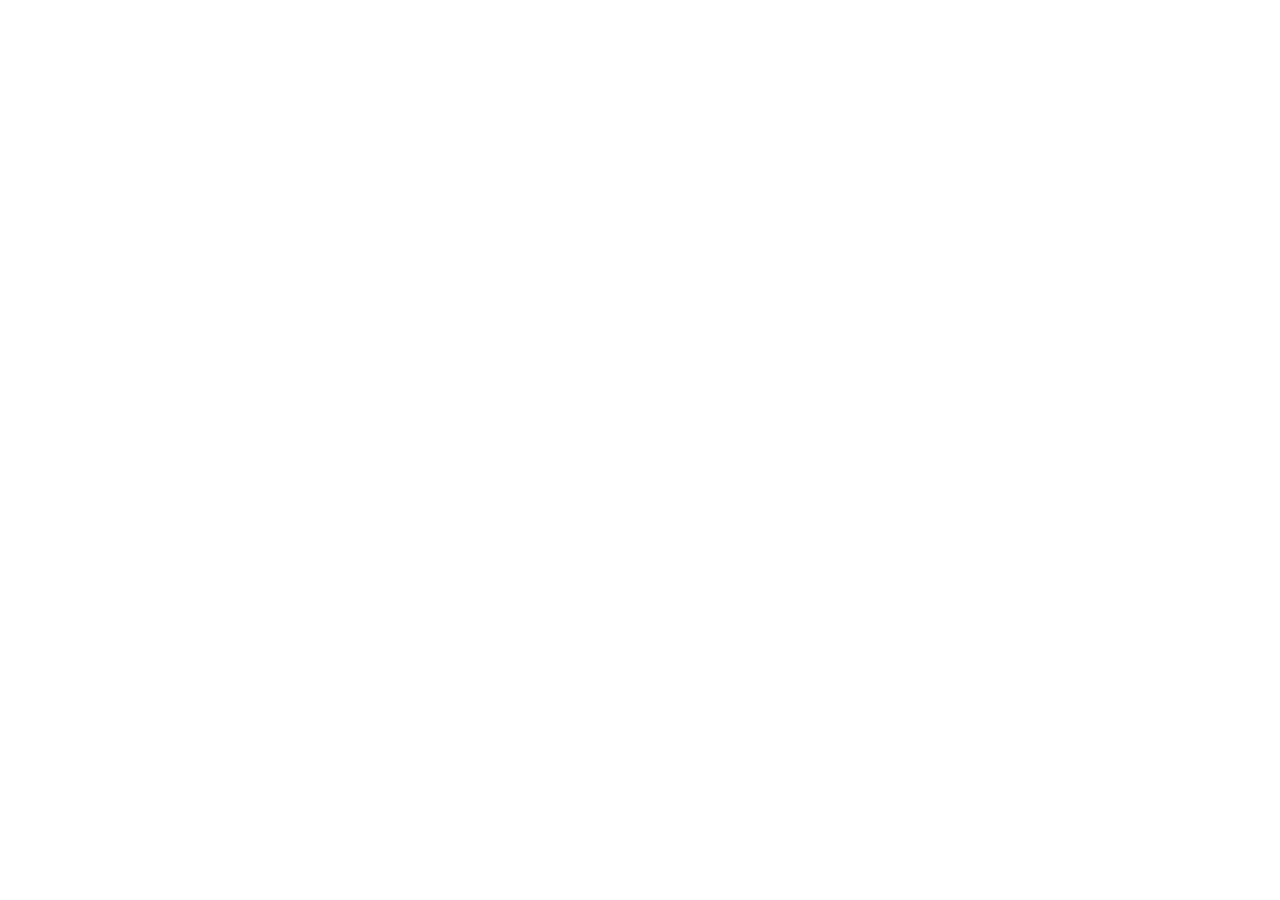
==== index.html @ cfcbafb8 "Initialisation Portfolio - Accueil" ====
<!DOCTYPE html>
<html lang="fr">
<head>
    <meta charset="UTF-8">
    <meta name="viewport" content="width=device-width, initial-scale=1.0">
    <title>Portfolio - Accueil</title>
</head>
<body>
    
</body>
</html>
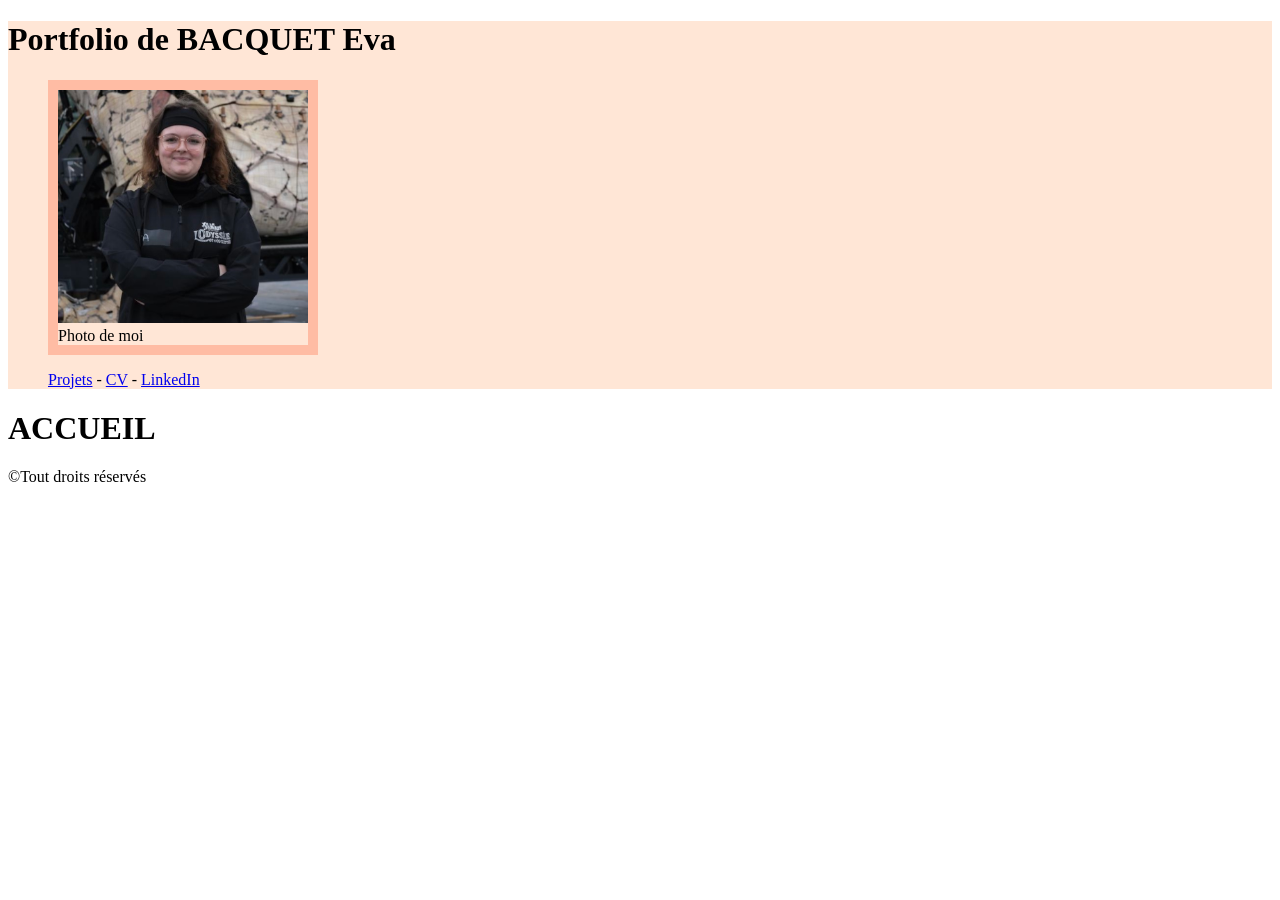
==== commit e0c76a34: "css" ====
--- a/index.html
+++ b/index.html
@@ -4,8 +4,42 @@
     <meta charset="UTF-8">
     <meta name="viewport" content="width=device-width, initial-scale=1.0">
     <title>Portfolio - Accueil</title>
+    <style>
+        figure {
+        border: 10px solid rgb(255, 188, 164); 
+        width: 250px;}
+        img{width:100%;
+        }
+        .test {border : 2px solid rgb(143, 231, 255);
+        color: rgb(0, 0, 0);
+    background-color:rgb(255, 214, 190); }
+
+    </style>
 </head>
 <body>
-    
+
+    <header style="background-color: #ffe6d6;">
+       <h1>Portfolio de BACQUET Eva</h1>
+       <figure>
+       <img src="images/images.PNG" alt="photo de moi" style="width: 250px;"/>
+       <figcaption>Photo de moi</figcaption>
+       </figure>
+       <nav>
+        <ul>
+        <a href="projets.html">Projets</a> -
+       <a href="CV.html">CV</a> -
+       <a href="https://www.linkedin.com/in/bacqueteva?utm_source=share_via&utm_content=profile&utm_medium=member_ios">LinkedIn</a> 
+        </ul>
+       </nav>
+    </header>
+
+   <main>
+    <h1>ACCUEIL</h1>
+   </main>
+
+ <footer>
+    <p>&copy;Tout droits réservés</p>
+ </footer>
+
 </body>
 </html>
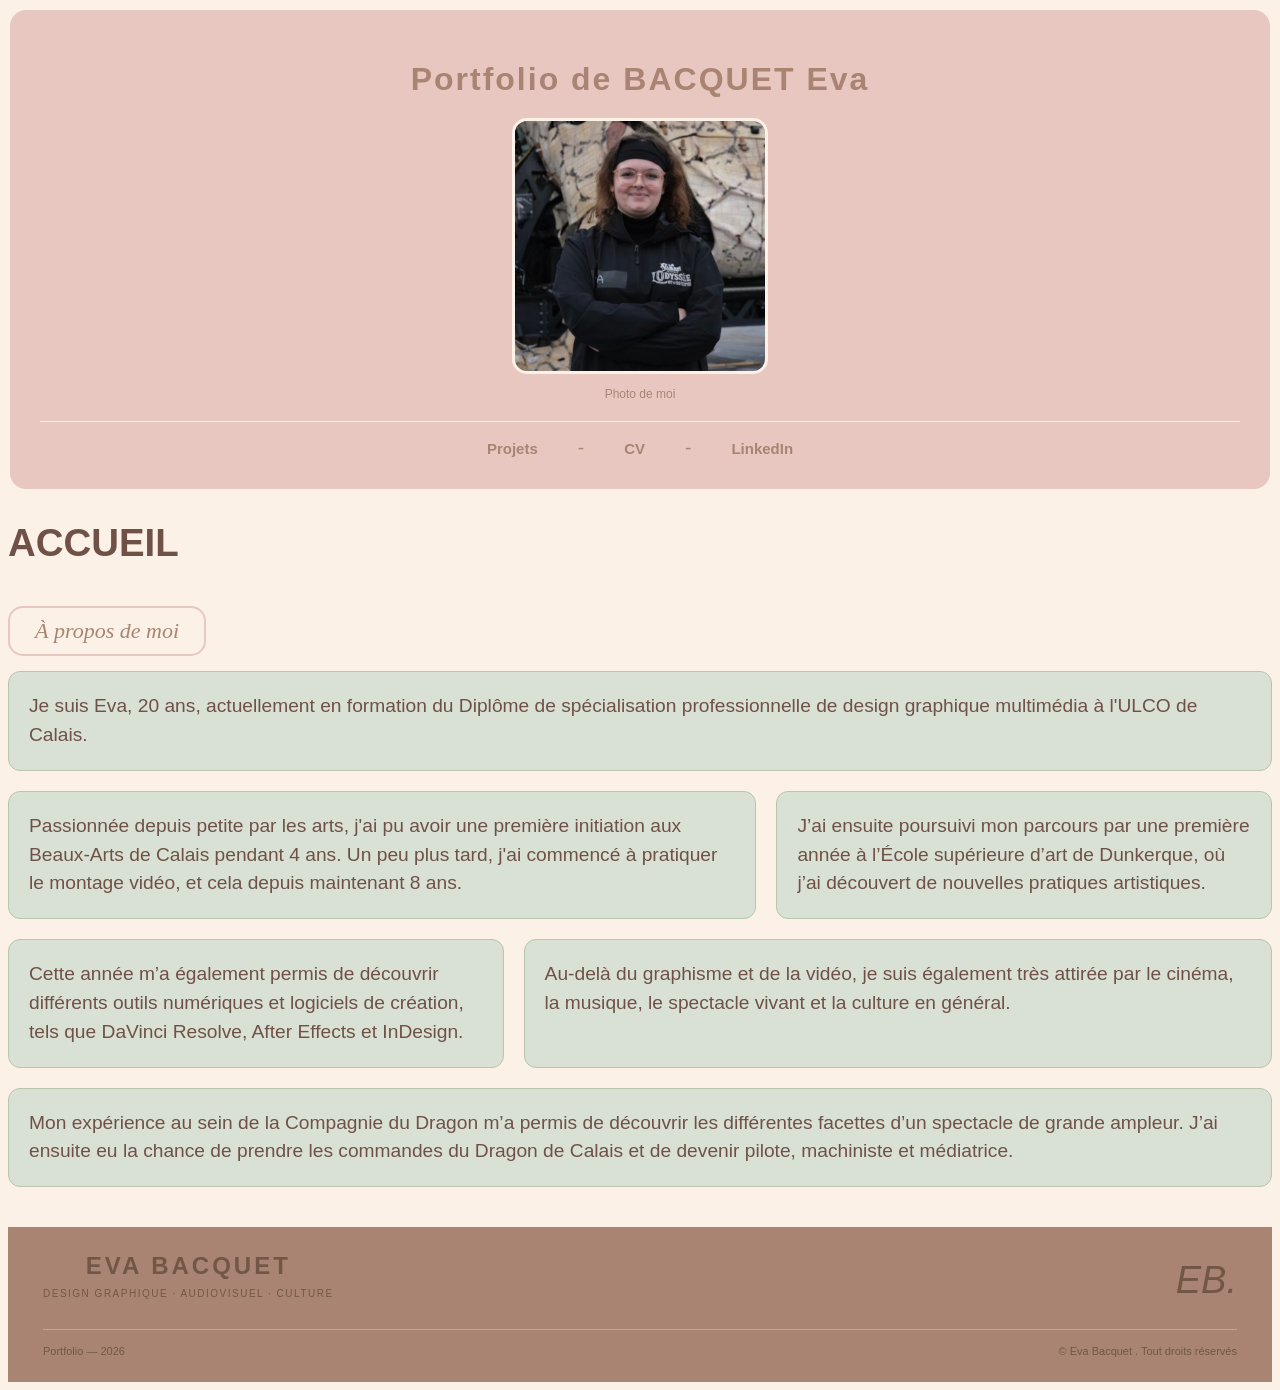
==== commit cfca84f5: "Peaufinage" ====
--- a/index.html
+++ b/index.html
@@ -4,21 +4,12 @@
     <meta charset="UTF-8">
     <meta name="viewport" content="width=device-width, initial-scale=1.0">
     <title>Portfolio - Accueil</title>
-    <style>
-        figure {
-        border: 10px solid rgb(255, 188, 164); 
-        width: 250px;}
-        img{width:100%;
-        }
-        .test {border : 2px solid rgb(143, 231, 255);
-        color: rgb(0, 0, 0);
-    background-color:rgb(255, 214, 190); }
-
-    </style>
+    <link rel="stylesheet" href="CSS/index.css">
+    <link rel="stylesheet" href="CSS/index.css">
 </head>
 <body>
 
-    <header style="background-color: #ffe6d6;">
+    <header>
        <h1>Portfolio de BACQUET Eva</h1>
        <figure>
        <img src="images/images.PNG" alt="photo de moi" style="width: 250px;"/>
@@ -35,11 +26,54 @@
 
    <main>
     <h1>ACCUEIL</h1>
+<h3 class="sous-titre">À propos de moi</h3>
+    
+<div class="presentation">
+
+    <p class="bloc1">
+        Je suis Eva, 20 ans, actuellement en formation du Diplôme de spécialisation professionnelle de design graphique multimédia à l'ULCO de Calais.
+    </p>
+
+    <p class="bloc2">
+        Passionnée depuis petite par les arts, j'ai pu avoir une première initiation aux Beaux-Arts de Calais pendant 4 ans. Un peu plus tard, j'ai commencé à pratiquer le montage vidéo, et cela depuis maintenant 8 ans.
+    </p>
+
+    <p class="bloc3">
+        J’ai ensuite poursuivi mon parcours par une première année à l’École supérieure d’art de Dunkerque, où j’ai découvert de nouvelles pratiques artistiques.
+    </p>
+
+    <p class="bloc4">
+        Cette année m’a également permis de découvrir différents outils numériques et logiciels de création, tels que DaVinci Resolve, After Effects et InDesign.
+    </p>
+
+    <p class="bloc5">
+        Au-delà du graphisme et de la vidéo, je suis également très attirée par le cinéma, la musique, le spectacle vivant et la culture en général.
+    </p>
+
+    <p class="bloc6">
+        Mon expérience au sein de la Compagnie du Dragon m’a permis de découvrir les différentes facettes d’un spectacle de grande ampleur. J’ai ensuite eu la chance de prendre les commandes du Dragon de Calais et de devenir pilote, machiniste et médiatrice.
+    </p>
+
+</div>
+
    </main>
 
- <footer>
-    <p>&copy;Tout droits réservés</p>
- </footer>
+ 
+<footer class="footer">
+    <div class="footer-haut">
+        <div>
+            <h2>EVA BACQUET</h2>
+            <p>DESIGN GRAPHIQUE · AUDIOVISUEL · CULTURE</p>
+        </div>
+        <span class="signature">EB.</span>
+    </div>
+
+    <div class="footer-bas">
+        <span>Portfolio — 2026</span>
+        <span>© Eva Bacquet . Tout droits réservés </span>
+    </div>
+</footer>
+
 
 </body>
 </html>
--- a/CSS/index.css
+++ b/CSS/index.css
@@ -0,0 +1,225 @@
+header{ background-color: #e8c7c0;
+    color:#fcf1e7;
+    text-align: center;
+}
+
+body{ font-family: 'Segoe UI', Tahoma, Geneva, Verdana, sans-serif;
+    font-size: larger;
+   background-color: rgb(252, 241, 231);
+   margin: 30;
+   color: #6f5148;
+ 
+}
+header{ background-color: #e8c7c0;
+    color:#fcf1e7;
+    text-align: center;
+}
+footer{
+    background-color: #a98472; text-align: center; padding: 15px;
+}
+
+
+.presentation {
+    display: flex;
+    flex-wrap: wrap;
+    gap: 20px;
+    align-items: stretch;
+}
+
+.presentation p {
+    box-sizing: border-box;
+    padding: 20px;
+    margin: 0;
+    border-radius: 25px;
+    line-height: 1.6;
+}
+.presentation p {
+    box-sizing: border-box;
+    padding: 20px;
+    margin: 0;
+    background-color: #d9e0d4;
+    border: 1px solid #b8c5b0;
+    border-radius: 12px;
+    line-height: 1.5;
+}
+
+.bloc1 {
+    flex: 1 1 100%;
+}
+
+.bloc2 {
+    flex: 1 1 55%;
+}
+
+.bloc3 {
+    flex: 1 1 35%;
+}
+
+.bloc4 {
+    flex: 1 1 35%;
+}
+
+.bloc5 {
+    flex: 1 1 55%;
+}
+
+.bloc6 {
+    flex: 1 1 100%;
+}
+
+
+.footer {
+    background-color: #a98472;
+    border: 1px solid #dbbdae
+    border-radius: 12px;
+    padding: 25px 35px;
+    margin-top: 40px;
+    color: #725747;
+}
+
+.footer-haut {
+    display: flex;
+    justify-content: space-between;
+    align-items: center;
+    padding-bottom: 20px;
+}
+
+.footer h2 {
+    font-size: 24px;
+    letter-spacing: 3px;
+    margin: 0;
+}
+
+.footer p {
+    font-size: 10px;
+    letter-spacing: 1.5px;
+    margin-top: 8px;
+}
+
+.signature {
+    font-size: 38px;
+    font-style: italic;
+}
+
+.footer-bas {
+    display: flex;
+    justify-content: space-between;
+    border-top: 1px solid #bca796;
+    padding-top: 15px;
+    font-size: 11px;
+}
+
+
+header {
+    background-color: #e8c7c0;
+    border: 2px solid #fcf1e7;
+    border-radius: 18px;
+    padding: 30px;
+    margin-bottom: 30px;
+    color: #a98472;
+    font-family: 'Segoe UI', Tahoma, Geneva, Verdana, sans-serif;
+    text-align: center;
+}
+
+header h1 {
+    color: #a98472;
+    font-size: 32px;
+    letter-spacing: 2px;
+    margin-bottom: 20px;
+}
+
+header figure {
+    margin: 20px auto;
+}
+
+header img {
+    width: 250px;
+    height: 250px;
+    object-fit: cover;
+    border-radius: 15px;
+    border: 3px solid #fcf1e7
+}
+
+header figcaption {
+    color: #a98472;
+    font-size: 12px;
+    margin-top: 8px;
+}
+
+header nav {
+    border-top: 1px solid #fcf1e7;
+    padding-top: 15px;
+    margin-top: 20px;
+}
+
+header nav ul {
+    display: flex;
+    justify-content: center;
+    align-items: center;
+    gap: 40px;
+    list-style: none;
+    padding: 0;
+    margin: 0;
+}
+
+header nav a {
+    color: #a98472;
+    text-decoration: none;
+    font-size: 15px;
+    font-weight: 600;
+    transition: color 0.3s;
+}
+
+header nav a:hover {
+    color: #fcf1e7;
+}
+
+header nav a {
+    display: inline-block;
+    color: #a98472;
+    text-decoration: none;
+    font-size: 15px;
+    font-weight: 600;
+    position: relative;
+    transition: all 0.3s ease;
+}
+
+header nav a:hover {
+    color: #b8c5b0;
+    transform: translateY(-4px);
+}
+
+header nav a::after {
+    content: "";
+    position: absolute;
+    width: 0;
+    height: 2px;
+    bottom: -5px;
+    left: 0;
+    background-color: #a98472;
+    transition: width 0.3s ease;
+}
+
+header nav a:hover::after {
+    width: 100%;
+}
+
+.sous-titre {
+    font-family: Georgia, 'Times New Roman', serif;
+    font-size: 22px;
+    font-weight: normal;
+    font-style: italic;
+    color: #a98472;
+    background-color: #fcf1e7;
+    border: 2px solid #e8c7c0;
+    border-radius: 15px;
+    padding: 10px 25px;
+    display: inline-block;
+    margin: 15px auto;
+}
+header {
+    text-align: center;
+}
+
+
+
--- a/CSS/index.css
+++ b/CSS/index.css
@@ -0,0 +1,225 @@
+header{ background-color: #e8c7c0;
+    color:#fcf1e7;
+    text-align: center;
+}
+
+body{ font-family: 'Segoe UI', Tahoma, Geneva, Verdana, sans-serif;
+    font-size: larger;
+   background-color: rgb(252, 241, 231);
+   margin: 30;
+   color: #6f5148;
+ 
+}
+header{ background-color: #e8c7c0;
+    color:#fcf1e7;
+    text-align: center;
+}
+footer{
+    background-color: #a98472; text-align: center; padding: 15px;
+}
+
+
+.presentation {
+    display: flex;
+    flex-wrap: wrap;
+    gap: 20px;
+    align-items: stretch;
+}
+
+.presentation p {
+    box-sizing: border-box;
+    padding: 20px;
+    margin: 0;
+    border-radius: 25px;
+    line-height: 1.6;
+}
+.presentation p {
+    box-sizing: border-box;
+    padding: 20px;
+    margin: 0;
+    background-color: #d9e0d4;
+    border: 1px solid #b8c5b0;
+    border-radius: 12px;
+    line-height: 1.5;
+}
+
+.bloc1 {
+    flex: 1 1 100%;
+}
+
+.bloc2 {
+    flex: 1 1 55%;
+}
+
+.bloc3 {
+    flex: 1 1 35%;
+}
+
+.bloc4 {
+    flex: 1 1 35%;
+}
+
+.bloc5 {
+    flex: 1 1 55%;
+}
+
+.bloc6 {
+    flex: 1 1 100%;
+}
+
+
+.footer {
+    background-color: #a98472;
+    border: 1px solid #dbbdae
+    border-radius: 12px;
+    padding: 25px 35px;
+    margin-top: 40px;
+    color: #725747;
+}
+
+.footer-haut {
+    display: flex;
+    justify-content: space-between;
+    align-items: center;
+    padding-bottom: 20px;
+}
+
+.footer h2 {
+    font-size: 24px;
+    letter-spacing: 3px;
+    margin: 0;
+}
+
+.footer p {
+    font-size: 10px;
+    letter-spacing: 1.5px;
+    margin-top: 8px;
+}
+
+.signature {
+    font-size: 38px;
+    font-style: italic;
+}
+
+.footer-bas {
+    display: flex;
+    justify-content: space-between;
+    border-top: 1px solid #bca796;
+    padding-top: 15px;
+    font-size: 11px;
+}
+
+
+header {
+    background-color: #e8c7c0;
+    border: 2px solid #fcf1e7;
+    border-radius: 18px;
+    padding: 30px;
+    margin-bottom: 30px;
+    color: #a98472;
+    font-family: 'Segoe UI', Tahoma, Geneva, Verdana, sans-serif;
+    text-align: center;
+}
+
+header h1 {
+    color: #a98472;
+    font-size: 32px;
+    letter-spacing: 2px;
+    margin-bottom: 20px;
+}
+
+header figure {
+    margin: 20px auto;
+}
+
+header img {
+    width: 250px;
+    height: 250px;
+    object-fit: cover;
+    border-radius: 15px;
+    border: 3px solid #fcf1e7
+}
+
+header figcaption {
+    color: #a98472;
+    font-size: 12px;
+    margin-top: 8px;
+}
+
+header nav {
+    border-top: 1px solid #fcf1e7;
+    padding-top: 15px;
+    margin-top: 20px;
+}
+
+header nav ul {
+    display: flex;
+    justify-content: center;
+    align-items: center;
+    gap: 40px;
+    list-style: none;
+    padding: 0;
+    margin: 0;
+}
+
+header nav a {
+    color: #a98472;
+    text-decoration: none;
+    font-size: 15px;
+    font-weight: 600;
+    transition: color 0.3s;
+}
+
+header nav a:hover {
+    color: #fcf1e7;
+}
+
+header nav a {
+    display: inline-block;
+    color: #a98472;
+    text-decoration: none;
+    font-size: 15px;
+    font-weight: 600;
+    position: relative;
+    transition: all 0.3s ease;
+}
+
+header nav a:hover {
+    color: #b8c5b0;
+    transform: translateY(-4px);
+}
+
+header nav a::after {
+    content: "";
+    position: absolute;
+    width: 0;
+    height: 2px;
+    bottom: -5px;
+    left: 0;
+    background-color: #a98472;
+    transition: width 0.3s ease;
+}
+
+header nav a:hover::after {
+    width: 100%;
+}
+
+.sous-titre {
+    font-family: Georgia, 'Times New Roman', serif;
+    font-size: 22px;
+    font-weight: normal;
+    font-style: italic;
+    color: #a98472;
+    background-color: #fcf1e7;
+    border: 2px solid #e8c7c0;
+    border-radius: 15px;
+    padding: 10px 25px;
+    display: inline-block;
+    margin: 15px auto;
+}
+header {
+    text-align: center;
+}
+
+
+
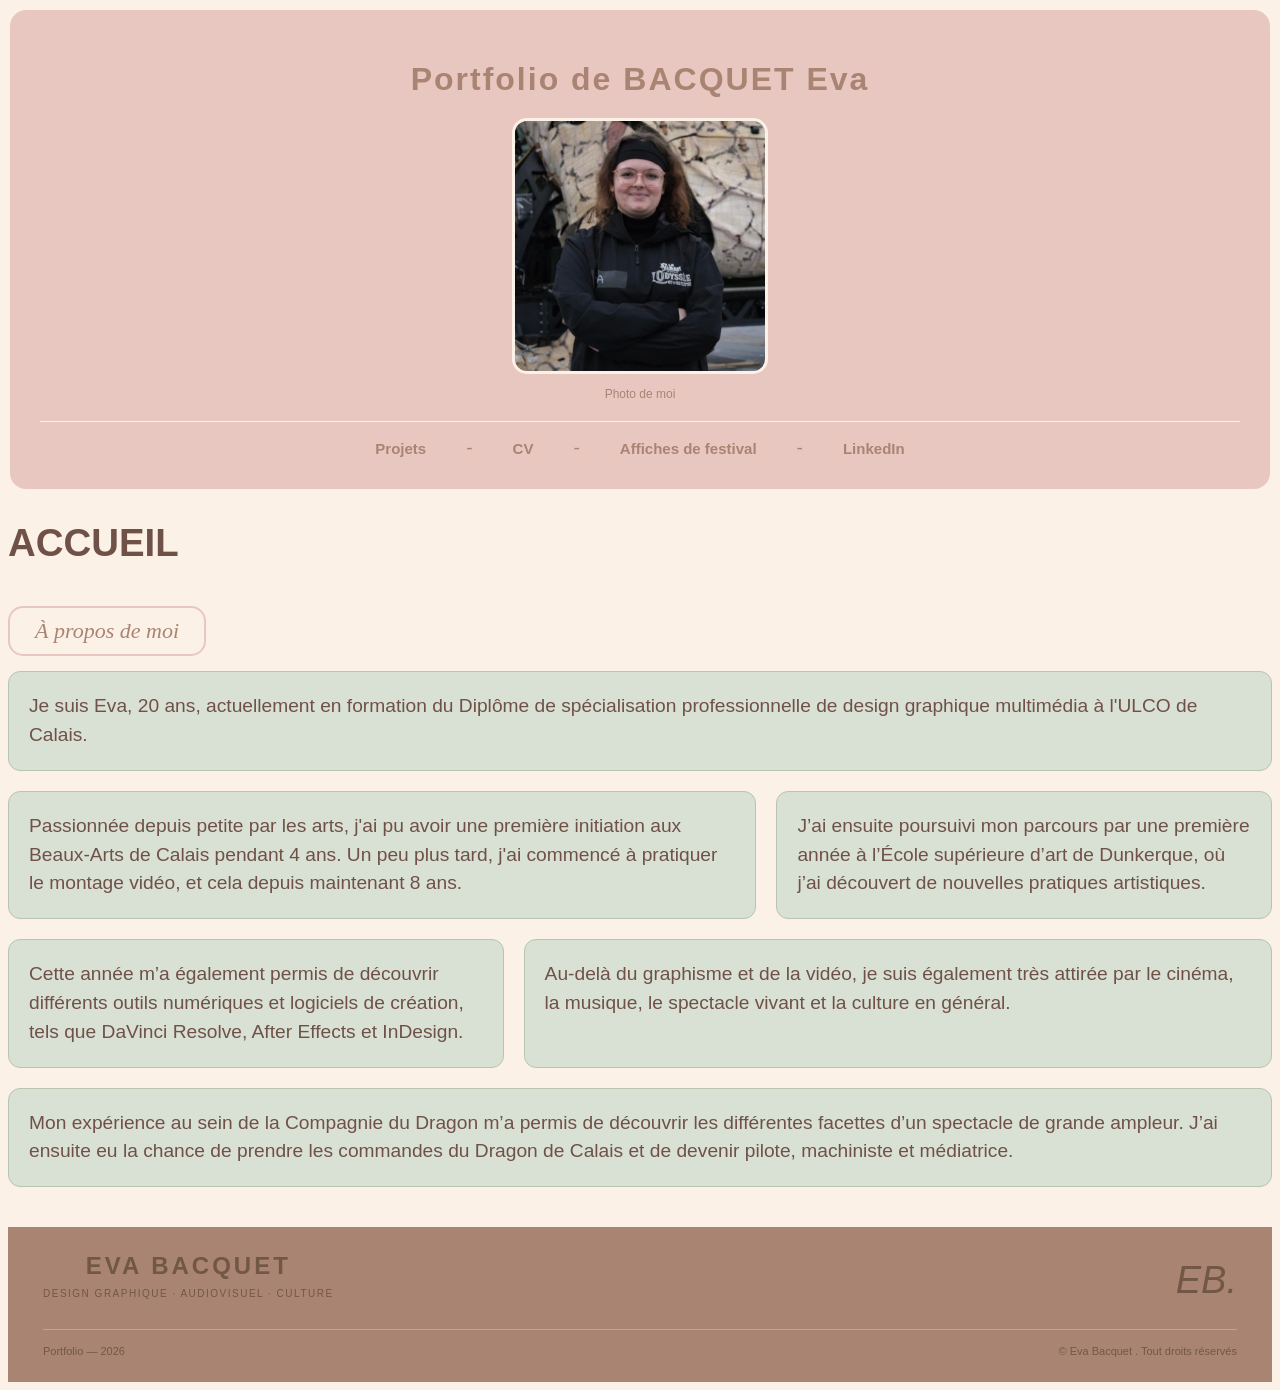
==== commit f76ab945: "pageprojets" ====
--- a/index.html
+++ b/index.html
@@ -19,6 +19,7 @@
         <ul>
         <a href="projets.html">Projets</a> -
        <a href="CV.html">CV</a> -
+       <a href="affichesdefestival.html">Affiches de festival</a> -
        <a href="https://www.linkedin.com/in/bacqueteva?utm_source=share_via&utm_content=profile&utm_medium=member_ios">LinkedIn</a> 
         </ul>
        </nav>
